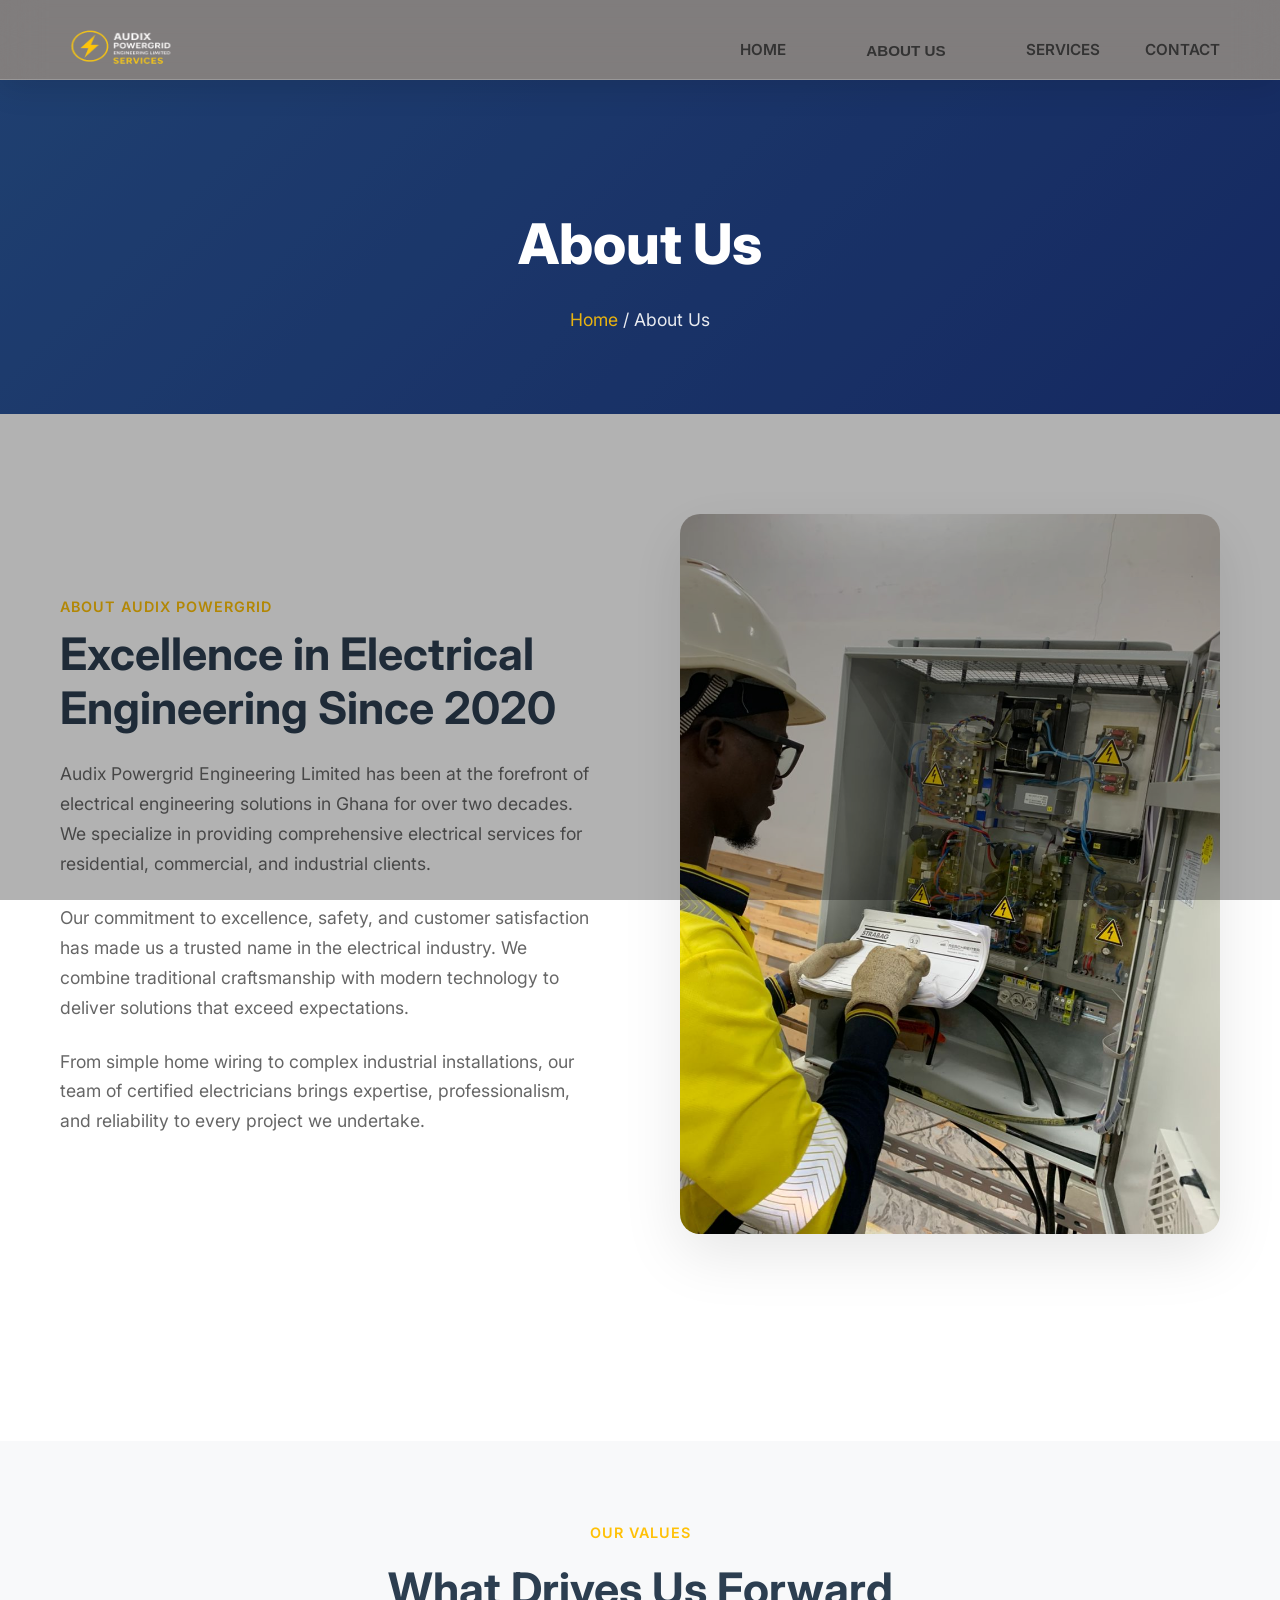
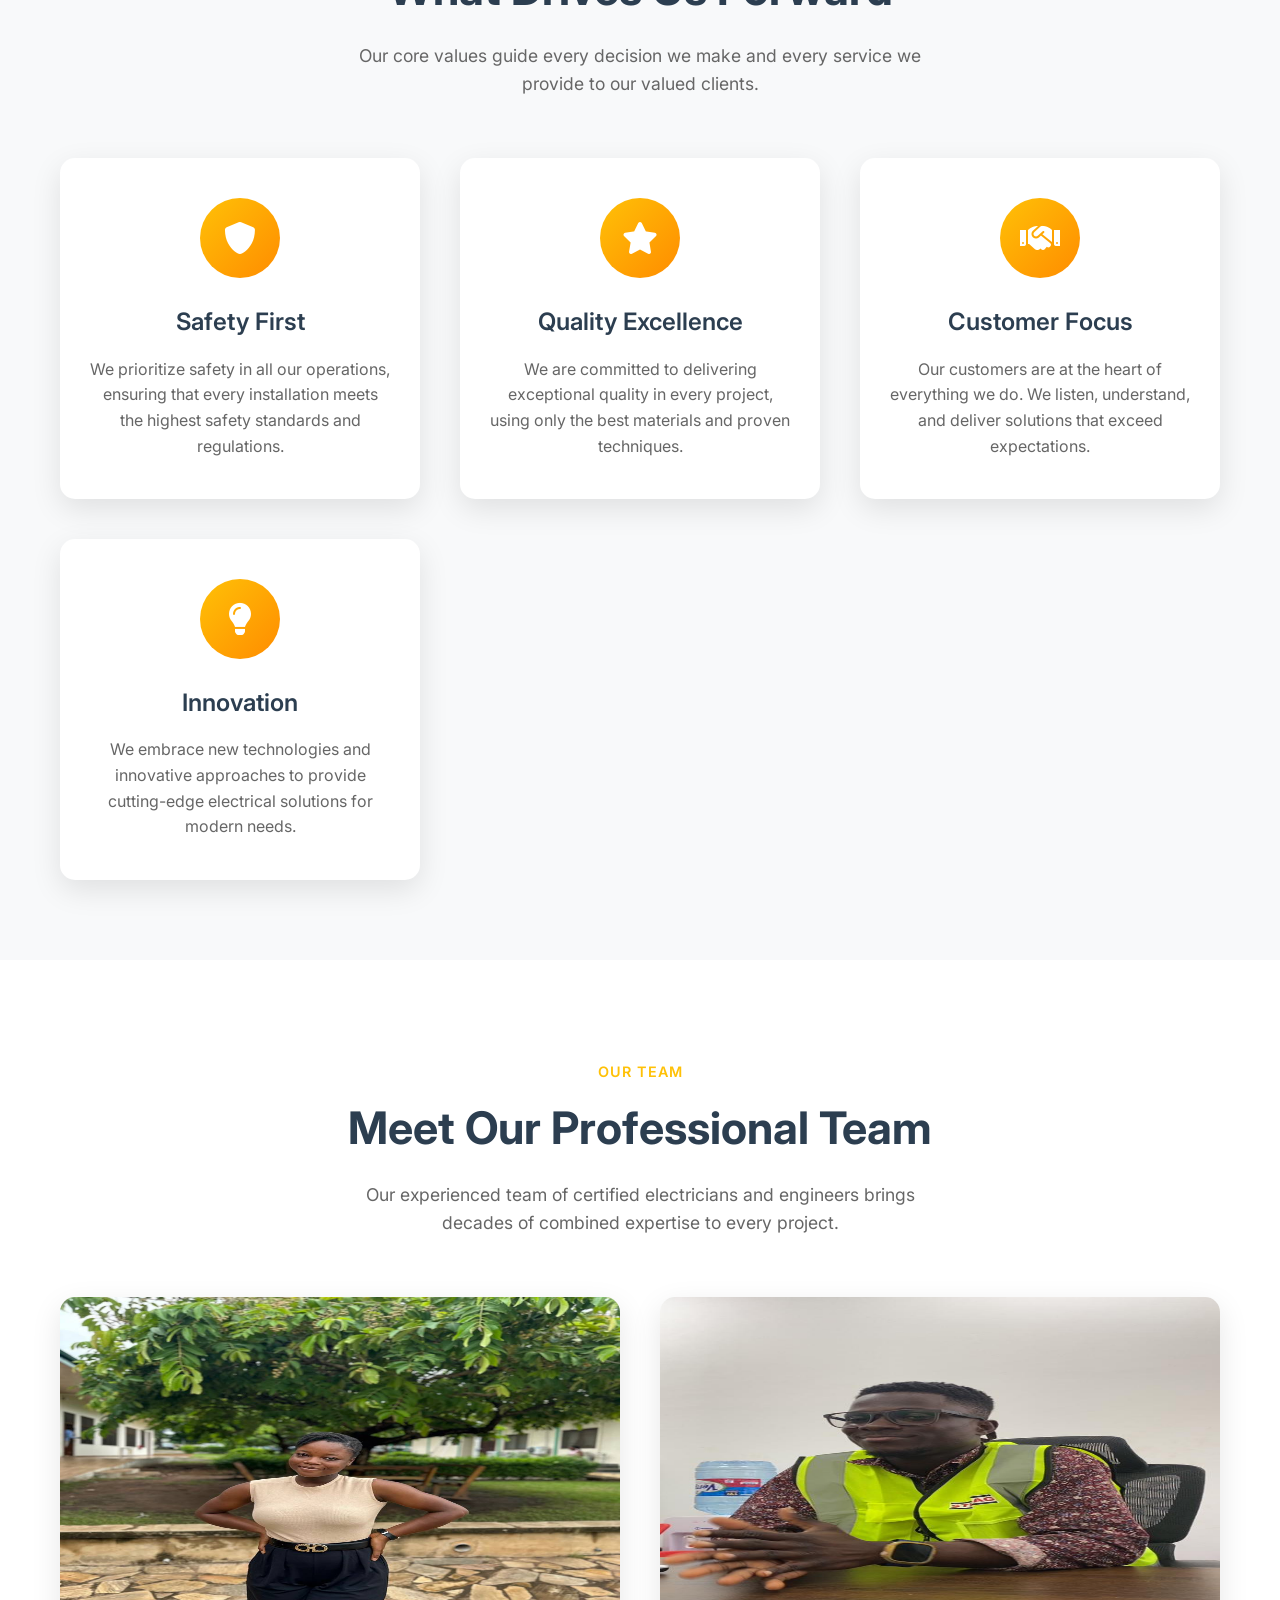
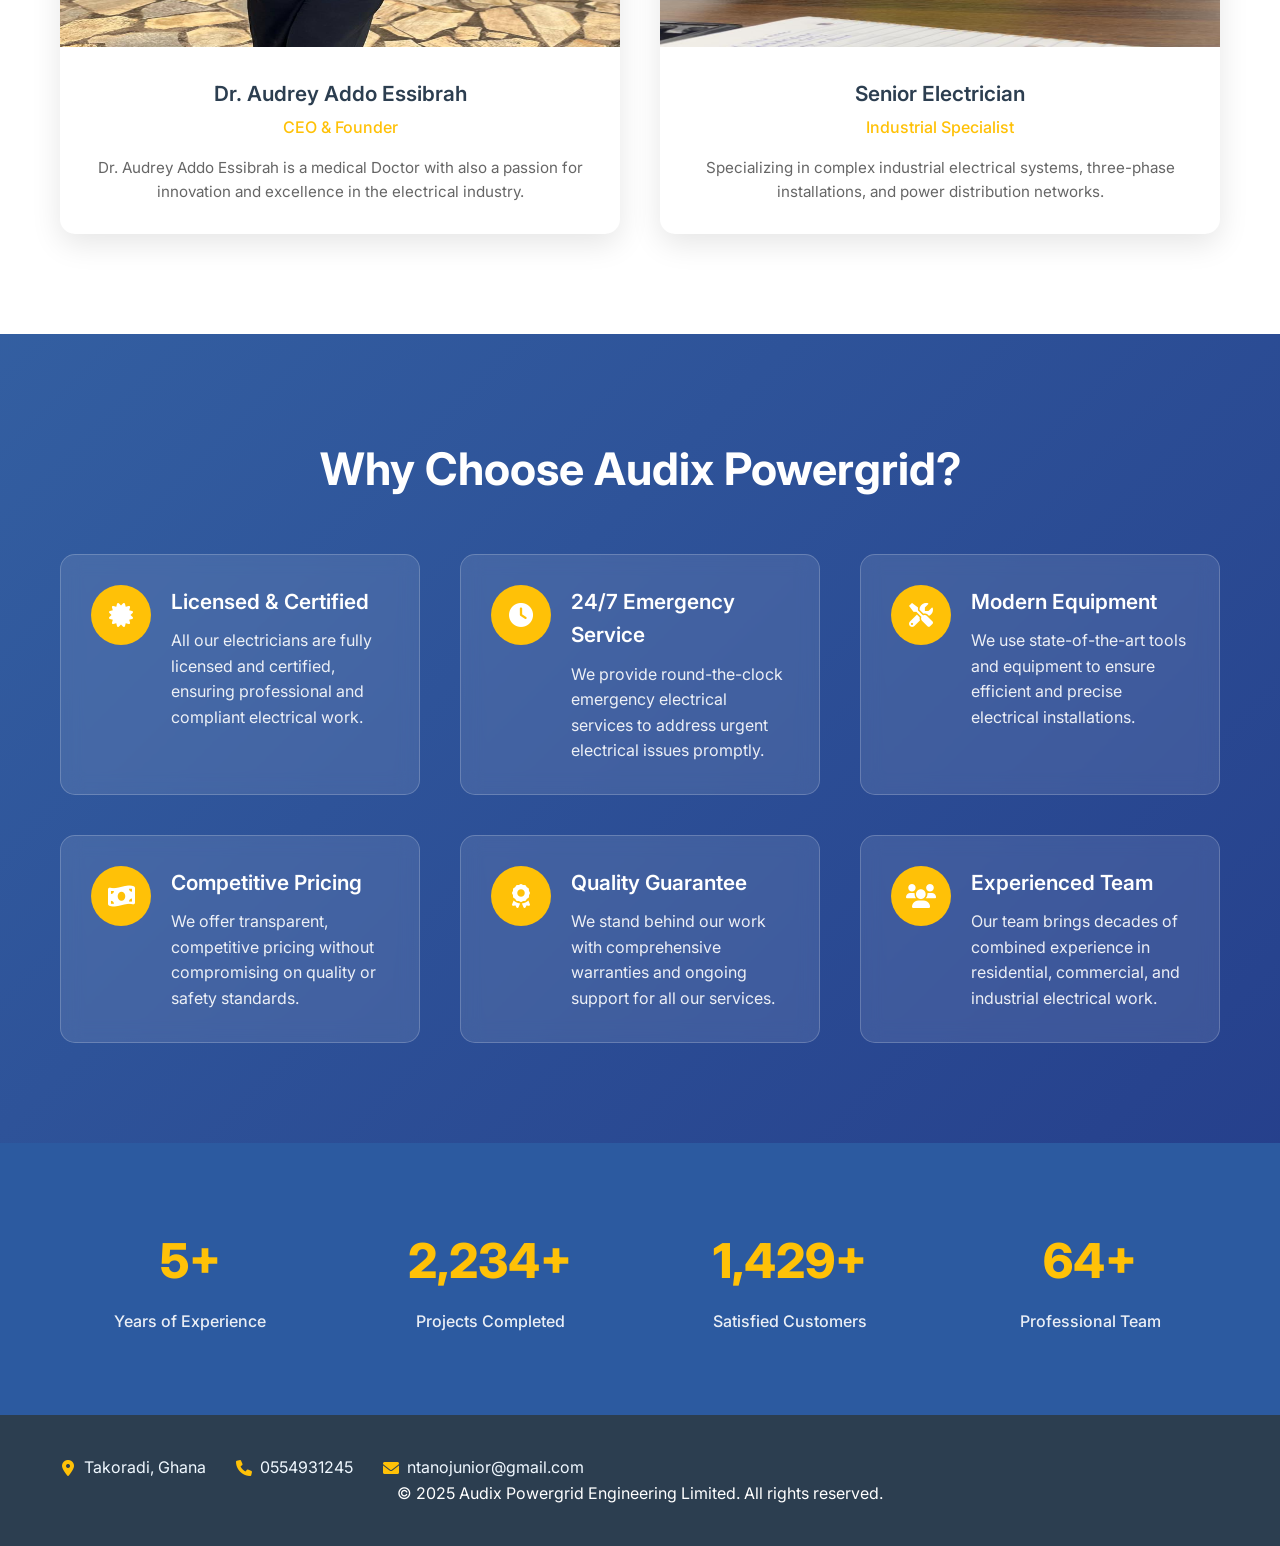
==== about.html @ a8e0c696 "Add files via upload" ====
<!DOCTYPE html>
<html lang="en">
<head>
    <meta charset="UTF-8">
    <meta name="viewport" content="width=device-width, initial-scale=1.0">
    <title>About Us - Audix Powergrid Engineering Limited</title>
    <link href="https://cdnjs.cloudflare.com/ajax/libs/font-awesome/6.0.0/css/all.min.css" rel="stylesheet">
    <link href="https://fonts.googleapis.com/css2?family=Inter:wght@300;400;500;600;700;800&display=swap" rel="stylesheet">
    <link rel="stylesheet" href="css/about.css">    
    <link rel="stylesheet" href="css/styles.css">
</head>
<body>
    <!-- Top Bar -->
   
     <!-- Header -->
    <header>
        <nav class="container">
            <div class="logo">
               <img class="logo-img" src="images/logo-removebg-preview.png" alt="">
            </div>
            <ul class="nav-links" id="navLinks">
                <li><a href="index.html">HOME</a></li>
               <button>
    <span class="box">
       <a href="about.html">About Us</a>
    </span>
</button>
           <li><a href="services.html">SERVICES</a></li>
                <li><a href="contact.html">CONTACT</a></li>
   
                  
            </ul>
            <div class="mobile-menu" id="mobileMenu">
                <span></span>
                <span></span>
                <span></span>
            </div>
        </nav>
    </header>
    <!-- Page Header -->
    <section class="page-header">
        <div class="container">
            <div class="page-header-content">
                <h1>About Us</h1>
                <div class="breadcrumb">
                    <a href="index.html">Home</a> / About Us
                </div>
            </div>
        </div>
    </section>

    <!-- About Content -->
    <section class="about-content">
        <div class="container">
            <div class="about-intro fade-in">
                <div class="about-text">
                    <div class="section-label">About Audix Powergrid</div>
                    <h2>Excellence in Electrical Engineering Since 2020</h2>
                    <p>Audix Powergrid Engineering Limited has been at the forefront of electrical engineering solutions in Ghana for over two decades. We specialize in providing comprehensive electrical services for residential, commercial, and industrial clients.</p>
                    <p>Our commitment to excellence, safety, and customer satisfaction has made us a trusted name in the electrical industry. We combine traditional craftsmanship with modern technology to deliver solutions that exceed expectations.</p>
                    <p>From simple home wiring to complex industrial installations, our team of certified electricians brings expertise, professionalism, and reliability to every project we undertake.</p>
                </div>
                <div class="about-image">
                    <img src="images/nico.jpg" alt="Audix Powergrid Services">
                </div>
            </div>
        </div>
    </section>

    <!-- Company Values -->
    <section class="values-section">
        <div class="container">
            <div class="section-header fade-in">
                <div class="section-label">Our Values</div>
                <h2>What Drives Us Forward</h2>
                <p>Our core values guide every decision we make and every service we provide to our valued clients.</p>
            </div>
            <div class="values-grid">
                <div class="value-card fade-in">
                    <div class="value-icon">
                        <i class="fas fa-shield-alt"></i>
                    </div>
                    <h3>Safety First</h3>
                    <p>We prioritize safety in all our operations, ensuring that every installation meets the highest safety standards and regulations.</p>
                </div>
                <div class="value-card fade-in">
                    <div class="value-icon">
                        <i class="fas fa-star"></i>
                    </div>
                    <h3>Quality Excellence</h3>
                    <p>We are committed to delivering exceptional quality in every project, using only the best materials and proven techniques.</p>
                </div>
                <div class="value-card fade-in">
                    <div class="value-icon">
                        <i class="fas fa-handshake"></i>
                    </div>
                    <h3>Customer Focus</h3>
                    <p>Our customers are at the heart of everything we do. We listen, understand, and deliver solutions that exceed expectations.</p>
                </div>
                <div class="value-card fade-in">
                    <div class="value-icon">
                        <i class="fas fa-lightbulb"></i>
                    </div>
                    <h3>Innovation</h3>
                    <p>We embrace new technologies and innovative approaches to provide cutting-edge electrical solutions for modern needs.</p>
                </div>
            </div>
        </div>
    </section>

    <!-- Team Section -->
    <section class="team-section">
        <div class="container">
            <div class="section-header fade-in">
                <div class="section-label">Our Team</div>
                <h2>Meet Our Professional Team</h2>
                <p>Our experienced team of certified electricians and engineers brings decades of combined expertise to every project.</p>
            </div>
            <div class="team-grid">
                <div class="team-card fade-in">
                    <div class="team-image">
                        <img src="images/Audrey.jpeg" alt="">
                    </div>
                    <div class="team-info">
                        <h4>Dr. Audrey Addo Essibrah</h4>
                        <div class="position">CEO & Founder</div>
                        <p>Dr. Audrey Addo Essibrah is a medical Doctor with also a passion for innovation and excellence in the electrical industry.</p>
                    </div>
                </div>
                <div class="team-card fade-in">
                    <div class="team-image">
                       <img src="images/Nick office.jpeg" alt="">
                    </div>
                    <div class="team-info">
                        <h4>Senior Electrician</h4>
                        <div class="position">Industrial Specialist</div>
                        <p>Specializing in complex industrial electrical systems, three-phase installations, and power distribution networks.</p>
                    </div>
                </div>
               
            </div>
        </div>
    </section>

    <!-- Why Choose Us -->
    <section class="why-choose">
        <div class="container">
            <div class="why-choose-content">
                <h2 class="fade-in">Why Choose Audix Powergrid?</h2>
                <div class="features-grid">
                    <div class="feature-item fade-in">
                        <div class="feature-icon">
                            <i class="fas fa-certificate"></i>
                        </div>
                        <div class="feature-content">
                            <h4>Licensed & Certified</h4>
                            <p>All our electricians are fully licensed and certified, ensuring professional and compliant electrical work.</p>
                        </div>
                    </div>
                    <div class="feature-item fade-in">
                        <div class="feature-icon">
                            <i class="fas fa-clock"></i>
                        </div>
                        <div class="feature-content">
                            <h4>24/7 Emergency Service</h4>
                            <p>We provide round-the-clock emergency electrical services to address urgent electrical issues promptly.</p>
                        </div>
                    </div>
                    <div class="feature-item fade-in">
                        <div class="feature-icon">
                            <i class="fas fa-tools"></i>
                        </div>
                        <div class="feature-content">
                            <h4>Modern Equipment</h4>
                            <p>We use state-of-the-art tools and equipment to ensure efficient and precise electrical installations.</p>
                        </div>
                    </div>
                    <div class="feature-item fade-in">
                        <div class="feature-icon">
                            <i class="fas fa-money-bill-wave"></i>
                        </div>
                        <div class="feature-content">
                            <h4>Competitive Pricing</h4>
                            <p>We offer transparent, competitive pricing without compromising on quality or safety standards.</p>
                        </div>
                    </div>
                    <div class="feature-item fade-in">
                        <div class="feature-icon">
                            <i class="fas fa-award"></i>
                        </div>
                        <div class="feature-content">
                            <h4>Quality Guarantee</h4>
                            <p>We stand behind our work with comprehensive warranties and ongoing support for all our services.</p>
                        </div>
                    </div>
                    <div class="feature-item fade-in">
                        <div class="feature-icon">
                            <i class="fas fa-users"></i>
                        </div>
                        <div class="feature-content">
                            <h4>Experienced Team</h4>
                            <p>Our team brings decades of combined experience in residential, commercial, and industrial electrical work.</p>
                        </div>
                    </div>
                </div>
            </div>
        </div>
    </section>

    <!-- Stats Section -->
    <section class="stats-section">
        <div class="container">
            <div class="stats-grid">
                <div class="stat-item fade-in">
                    <div class="stat-number">5+</div>
                    <div class="stat-label">Years of Experience</div>
                </div>
                <div class="stat-item fade-in">
                    <div class="stat-number">2,234+</div>
                    <div class="stat-label">Projects Completed</div>
                </div>
                <div class="stat-item fade-in">
                    <div class="stat-number">1,429+</div>
                    <div class="stat-label">Satisfied Customers</div>
                </div>
                <div class="stat-item fade-in">
                    <div class="stat-number">64+</div>
                    <div class="stat-label">Professional Team</div>
                </div>
            </div>
        </div>
    </section>

    <!-- Footer -->
    <footer>
         <div class="top-bar">
        <div class="container">
            <div class="top-bar-content">
                <div class="contact-info">
                    <div class="contact-item">
                        <i class="fas fa-map-marker-alt"></i>
                        <span style="color: aliceblue;"> Takoradi, Ghana</span>
                    </div>
                    <div class="contact-item">
                        <i class="fas fa-phone"></i>
                       <a style="text-decoration: none;color: aliceblue;" href="tel:+233554931245">0554931245</a>
                    </div>
                    <div class="contact-item">
                        <i class="fas fa-envelope"></i>
                     <a style="text-decoration: none;color: aliceblue;" href="mailto:ntanojunior@gmail.com">ntanojunior@gmail.com</a>
                    </div>
                </div>
        <div class="container">
            <p>&copy; 2025 Audix Powergrid Engineering Limited. All rights reserved.</p>
        </div>
    </footer>

    <script>
        // Mobile menu toggle
        const mobileMenu = document.getElementById('mobileMenu');
        const navLinks = document.getElementById('navLinks');

        mobileMenu.addEventListener('click', () => {
            navLinks.classList.toggle('active');
        });

        // Intersection Observer for animations
        const observerOptions = {
            threshold: 0.1,
            rootMargin: '0px 0px -50px 0px'
        };

        const observer = new IntersectionObserver((entries) => {
            entries.forEach(entry => {
                if (entry.isIntersecting) {
                    entry.target.classList.add('visible');
                }
            });
        }, observerOptions);

        // Observe all fade-in elements
        document.querySelectorAll('.fade-in').forEach(el => {
            observer.observe(el);
        });
    </script>
</body>
</html>
---- css/about.css ----
* {
            margin: 0;
            padding: 0;
            box-sizing: border-box;
        }

        body {
            font-family: 'Inter', sans-serif;
            line-height: 1.6;
            color: #333;
            overflow-x: hidden;
        }

        .container {
            max-width: 1200px;
            margin: 0 auto;
            padding: 0 20px;
        }



        .contact-info {
            display: flex;
            gap: 30px;
        }

        .contact-item {
            display: flex;
            align-items: center;
            gap: 8px;
            color: #666;
        }

        .contact-item i {
            color: #ffc107;
            width: 16px;
        }

        /* Header */
       
header {
  background:blury(255, 255, 255, 0.8);
  backdrop-filter: blur(20px);
  box-shadow: 0 8px 32px rgba(0, 0, 0, 0.1);
  position: sticky;
  top: 0;
  z-index: 1000;
  border-bottom: 1px solid rgba(255, 255, 255, 0.2);
  height: 80px;
}

        nav {
            display: flex;
            justify-content: space-between;
            align-items: center;
            padding: 1rem 0;
        }

        .logo {
            display: flex;
            align-items: center;
            font-size: 1.8rem;
            font-weight: 800;
            color: #2c5aa0;
            text-decoration: none;
        }


        .nav-links {
            display: flex;
            list-style: none;
            align-items: center;
            gap: 40px;
        }

        .nav-links a {
            text-decoration: none;
            color: #333;
            font-weight: 500;
            font-size: 0.95rem;
            transition: all 0.3s ease;
            position: relative;
        }

        .nav-links a:hover, .nav-links a.active {
            color: #2c5aa0;
        }

        .nav-links .dropdown {
            position: relative;
        }

        .nav-links .dropdown::after {
            content: '▼';
            font-size: 0.7rem;
            margin-left: 5px;
            color: #666;
        }

        .mobile-menu {
            display: none;
            flex-direction: column;
            cursor: pointer;
        }

        .mobile-menu span {
            width: 25px;
            height: 3px;
            background: #333;
            margin: 3px 0;
            transition: 0.3s;
            border-radius: 2px;
        }

        /* Page Header */
        .page-header {
            background: linear-gradient(135deg, #2c5aa0 0%, #1e3a8a 100%);
            padding: 120px 0 80px;
            color: white;
            text-align: center;
            position: relative;
        }

       
        .page-header-content {
            position: relative;
            z-index: 2;
        }

        .page-header h1 {
            font-size: 3.5rem;
            font-weight: 800;
            margin-bottom: 1rem;
        }

        .breadcrumb {
            font-size: 1.1rem;
            opacity: 0.9;
        }

        .breadcrumb a {
            color: #ffc107;
            text-decoration: none;
        }

        /* About Content */
        .about-content {
            padding: 100px 0;
            background: white;
        }

        .about-intro {
            display: grid;
            grid-template-columns: 1fr 1fr;
            gap: 80px;
            align-items: center;
            margin-bottom: 100px;
        }

        .about-text h2 {
            font-size: 2.8rem;
            margin-bottom: 1.5rem;
            color: #2c3e50;
            font-weight: 700;
            line-height: 1.2;
        }

        .section-label {
            color: #ffc107;
            font-size: 0.9rem;
            font-weight: 600;
            margin-bottom: 10px;
            text-transform: uppercase;
            letter-spacing: 1px;
        }

        .about-text p {
            margin-bottom: 1.5rem;
            color: #666;
            font-size: 1.1rem;
            line-height: 1.7;
        }

        .about-image {
            position: relative;
        }

        .about-image img {
            width: 100%;
            border-radius: 20px;
            box-shadow: 0 20px 60px rgba(0,0,0,0.1);
        }

        /* Company Values */
        .values-section {
            padding: 80px 0;
            background: #f8f9fa;
        }

        .values-grid {
            display: grid;
            grid-template-columns: repeat(auto-fit, minmax(300px, 1fr));
            gap: 40px;
        }

        .value-card {
            background: white;
            padding: 40px 30px;
            border-radius: 15px;
            text-align: center;
            box-shadow: 0 10px 30px rgba(0,0,0,0.1);
            transition: all 0.3s ease;
        }

        .value-card:hover {
            transform: translateY(-10px);
            box-shadow: 0 20px 50px rgba(0,0,0,0.15);
        }

        .value-icon {
            width: 80px;
            height: 80px;
            background: linear-gradient(135deg, #ffc107, #ff8c00);
            border-radius: 50%;
            display: flex;
            align-items: center;
            justify-content: center;
            margin: 0 auto 25px;
            font-size: 2rem;
            color: white;
        }

        .value-card h3 {
            font-size: 1.5rem;
            margin-bottom: 15px;
            color: #2c3e50;
            font-weight: 600;
        }

        .value-card p {
            color: #666;
            line-height: 1.6;
        }

        /* Team Section */
        .team-section {
            padding: 100px 0;
            background: white;
        }

        .section-header {
            text-align: center;
            margin-bottom: 60px;
        }

        .section-header h2 {
            font-size: 2.8rem;
            margin-bottom: 1rem;
            color: #2c3e50;
            font-weight: 700;
        }

        .section-header p {
            font-size: 1.1rem;
            color: #666;
            max-width: 600px;
            margin: 0 auto;
        }

        .team-grid {
            display: grid;
            grid-template-columns: repeat(auto-fit, minmax(280px, 1fr));
            gap: 40px;
        }

        .team-card {
            background: white;
            border-radius: 15px;
            overflow: hidden;
            box-shadow: 0 10px 30px rgba(0,0,0,0.1);
            transition: all 0.3s ease;
        }

        .team-card:hover {
            transform: translateY(-10px);
            box-shadow: 0 20px 50px rgba(0,0,0,0.15);
        }

        .team-image img{
            height: 350px;
            width: 100%;
            background: linear-gradient(135deg, #2c5aa0, #1e3a8a);
            display: flex;
            align-items: center;
            justify-content: center;
            color: white;
            font-size: 4rem;
        }

        .team-info {
            padding: 30px;
            text-align: center;
        }

        .team-info h4 {
            font-size: 1.3rem;
            margin-bottom: 5px;
            color: #2c3e50;
            font-weight: 600;
        }

        .team-info .position {
            color: #ffc107;
            font-weight: 500;
            margin-bottom: 15px;
        }

        .team-info p {
            color: #666;
            font-size: 0.95rem;
            line-height: 1.6;
        }

        /* Why Choose Us */
        .why-choose {
            padding: 100px 0;
            background: linear-gradient(135deg, rgba(44, 90, 160, 0.95), rgba(30, 58, 138, 0.95)), 
                        url('/placeholder.svg?height=600&width=1200') center/cover;
            color: white;
        }

        .why-choose::before {
            content: '';
            position: absolute;
            top: 0;
            left: 0;
            right: 0;
            bottom: 0;
            background: rgba(0,0,0,0.3);
        }

        .why-choose-content {
            position: relative;
            z-index: 2;
        }

        .why-choose h2 {
            text-align: center;
            font-size: 2.8rem;
            margin-bottom: 3rem;
            font-weight: 700;
        }

        .features-grid {
            display: grid;
            grid-template-columns: repeat(auto-fit, minmax(300px, 1fr));
            gap: 40px;
        }

        .feature-item {
            display: flex;
            align-items: flex-start;
            gap: 20px;
            padding: 30px;
            background: rgba(255,255,255,0.1);
            border-radius: 15px;
            backdrop-filter: blur(10px);
            border: 1px solid rgba(255,255,255,0.2);
        }

        .feature-icon {
            width: 60px;
            height: 60px;
            background: #ffc107;
            border-radius: 50%;
            display: flex;
            align-items: center;
            justify-content: center;
            font-size: 1.5rem;
            color: #333;
            flex-shrink: 0;
        }

        .feature-content h4 {
            font-size: 1.3rem;
            margin-bottom: 10px;
            font-weight: 600;
        }

        .feature-content p {
            opacity: 0.9;
            line-height: 1.6;
        }

        /* Stats Section */
        .stats-section {
            background: #2c5aa0;
            padding: 80px 0;
            color: white;
        }

        .stats-grid {
            display: grid;
            grid-template-columns: repeat(auto-fit, minmax(200px, 1fr));
            gap: 40px;
            text-align: center;
        }

        .stat-item {
            padding: 20px;
        }

        .stat-number {
            font-size: 3.5rem;
            font-weight: 800;
            margin-bottom: 10px;
            color: #ffc107;
        }

        .stat-label {
            font-size: 1.1rem;
            opacity: 0.9;
            font-weight: 500;
        }

        /* Footer */
        footer {
            background: #2c3e50;
            color: white;
            text-align: center;
            padding: 40px 0;
        }

        /* Mobile Responsiveness */
        @media (max-width: 768px) {
            .top-bar-content {
                flex-direction: column;
                gap: 15px;
            }

            .contact-info {
                flex-direction: column;
                gap: 10px;
                text-align: center;
            }

            .nav-links {
                display: none;
                position: absolute;
                top: 100%;
                left: 0;
                width: 100%;
                background: white;
                flex-direction: column;
                box-shadow: 0 10px 30px rgba(0,0,0,0.1);
                padding: 20px 0;
            }

            .nav-links.active {
                display: flex;
            }

            .mobile-menu {
                display: flex;
            }

            .page-header h1 {
                font-size: 2.5rem;
            }

            .about-intro {
                grid-template-columns: 1fr;
                gap: 50px;
            }

            .about-text h2 {
                font-size: 2rem;
            }

            .section-header h2 {
                font-size: 2rem;
            }

            .why-choose h2 {
                font-size: 2rem;
            }

            .values-grid {
                grid-template-columns: 1fr;
            }

            .team-grid {
                grid-template-columns: 1fr;
            }

            .features-grid {
                grid-template-columns: 1fr;
            }

            .stats-grid {
                grid-template-columns: repeat(2, 1fr);
            }
        }

        @media (max-width: 480px) {
            .page-header h1 {
                font-size: 2rem;
            }

            .stats-grid {
                grid-template-columns: 1fr;
            }
        }

        /* Animations */
        .fade-in {
            opacity: 0;
            transform: translateY(30px);
            transition: all 0.8s ease;
        }

        .fade-in.visible {
            opacity: 1;
            transform: translateY(0);
        }

         .logo-img {
            width: 120px;
            height: auto;
        }
---- css/styles.css ----
/* Enhanced CSS with better background images for services section */
* {
  margin: 0;
  padding: 0;
  box-sizing: border-box;
}

body {
  font-family: "Inter", sans-serif;
  line-height: 1.6;
  color: #333;
  overflow-x: hidden;
  background: #b7b3b3;
}

.container {
  max-width: 1200px;
  margin: 0 auto;
  padding: 0 20px;
}


header {
  background:blury(255, 255, 255, 0.8);
  backdrop-filter: blur(20px);
  box-shadow: 0 8px 32px rgba(0, 0, 0, 0.1);
  position: sticky;
  top: 0;
  z-index: 1000;
  border-bottom: 1px solid rgba(255, 255, 255, 0.2);
  height: 80px;
}

nav {
  display: flex;
  justify-content: space-between;
  align-items: center;
  
  padding: 1.2rem 0;
}


.nav-links {
  display: flex;
  list-style: none;
  align-items: center;
  gap: 45px;
}

.nav-links a {
  text-decoration: none;
  color: #333;
  font-weight: 600;
  font-size: 0.95rem;
  transition: all 0.3s ease;
  position: relative;
  padding: 8px 0;
}

.nav-links a::before {
  content: "";
  position: absolute;
  bottom: 0;
  left: 0;
  width: 0;
  height: 2px;
  
  transition: width 0.3s ease;
}

.nav-links a:hover::before {
  width: 100%;
}

.nav-links a:hover {
 
  transform: translateY(-1px);
}

.nav-links .dropdown {
  position: relative;
}

.nav-links .dropdown::after {
  content: "▼";
  font-size: 0.7rem;
  margin-left: 5px;
  color: #666;
}

.mobile-menu {
  display: none;
  flex-direction: column;
  cursor: pointer;
}

.mobile-menu span {
  width: 25px;
  height: 3px;
  background: #333;
  margin: 3px 0;
  transition: 0.3s;
  border-radius: 2px;
}

/* Enhanced hero section with full-width images and removed gradients */
.hero {
  min-height: 100vh;
  display: flex;
  align-items: center;
  color: white;
  position: relative;
  overflow: hidden;
  width: 100vw;
  margin-left: calc(-50vw + 50%);
}

.hero-slider {
  position: absolute;
  top: 0;
  left: 0;
  width: 100%;
  height: 100%;
  z-index: 1;
}

.slide {
  position: absolute;
  top: 0;
  left: 0;
  width: 100%;
  height: 100%;
  opacity: 0;
  transition: opacity 1.5s ease-in-out;
}

.slide.active {
  opacity: 1;
}

/* Removed gradient overlay to make images clear */
.slide::before {
  display: none;
}

/* Full-width hero images */
.hero-image {
  width: 100%;
  height: 100%;
  object-fit: cover;
  object-position: center;
}

.hero .container {
  max-width: 1200px;
  margin: 0 auto;
  padding: 0 20px;
  width: 100%;
}

.hero-content {
  display: grid;
  grid-template-columns: 1fr 1fr;
  gap: 60px;
  align-items: center;
  position: relative;
  z-index: 2;
}

.hero-text {
  max-width: 500px;
  /* Added text shadow for better readability over clear images */
  text-shadow: 2px 2px 4px rgba(0, 0, 0, 0.8);
}

.hero-text h1 {
  font-size: 3.5rem;
  font-weight: 800;
  margin-bottom: 1.5rem;
  line-height: 1.1;
  /* Enhanced text shadow for titles */
  text-shadow: 3px 3px 6px rgba(0, 0, 0, 0.9);
}

.hero-text p {
  font-size: 1.1rem;
  margin-bottom: 2.5rem;
  opacity: 0.95;
  line-height: 1.6;
  /* Text shadow for better readability */
  text-shadow: 2px 2px 4px rgba(0, 0, 0, 0.8);
}

.hero-buttons {
  display: flex;
  gap: 20px;
  flex-wrap: wrap;
}

.btn-primary {
  background: #ffc107;
  color: #333;
  padding: 15px 30px;
  border: none;
  border-radius: 8px;
  text-decoration: none;
  font-weight: 600;
  font-size: 1rem;
  transition: all 0.3s ease;
  display: flex;
  align-items: center;
  gap: 10px;
}

.btn-secondary {
  background: transparent;
  color: white;
  padding: 15px 30px;
  border: 2px solid rgba(255, 255, 255, 0.3);
  border-radius: 8px;
  text-decoration: none;
  font-weight: 600;
  font-size: 1rem;
  transition: all 0.3s ease;
  display: flex;
  align-items: center;
  gap: 10px;
}

.btn-primary:hover {
  background: #ff8c00;
  color: white;
  transform: translateY(-2px);
}

.btn-secondary:hover {
  background: rgba(255, 255, 255, 0.1);
  border-color: rgba(255, 255, 255, 0.5);
}

/* Added welcome section matching template */
.welcome {
  padding: 100px 0;
  background: white;
}

.welcome-content {
  display: grid;
  grid-template-columns: 1fr 1fr;
  gap: 80px;
  align-items: center;
}

.welcome-images {
  display: grid;
  grid-template-columns: 1fr 1fr;
  gap: 20px;
  position: relative;
}

.welcome-images img {
  width: 100%;
  border-radius: 15px;
  box-shadow: 0 10px 30px rgba(0, 0, 0, 0.1);
}

.experience-badge {
  position: absolute;
  bottom: -20px;
  left: 20px;
  background: #2c5aa0;
  color: white;
  padding: 30px;
  border-radius: 15px;
  text-align: center;
  box-shadow: 0 10px 30px rgba(44, 90, 160, 0.3);
}

.experience-badge .number {
  font-size: 3rem;
  font-weight: 800;
  line-height: 1;
}

.experience-badge .text {
  font-size: 0.9rem;
  opacity: 0.9;
}

.welcome-text {
  padding-left: 40px;
}

.section-label {
  color: #ffc107;
  font-size: 0.9rem;
  font-weight: 600;
  margin-bottom: 10px;
  text-transform: uppercase;
  letter-spacing: 1px;
}

.welcome-text h2 {
  font-size: 2.8rem;
  margin-bottom: 1.5rem;
  color: #2c3e50;
  font-weight: 700;
  line-height: 1.2;
}

.welcome-text p {
  margin-bottom: 2rem;
  color: #666;
  font-size: 1.1rem;
  line-height: 1.7;
}

.features {
  display: flex;
  gap: 40px;
  margin-bottom: 2.5rem;
}

.feature {
  display: flex;
  align-items: center;
  gap: 15px;
}

.feature-icon {
  width: 60px;
  height: 60px;
  background: #ffc107;
  border-radius: 50%;
  display: flex;
  align-items: center;
  justify-content: center;
  color: white;
  font-size: 1.5rem;
}

.feature-text h4 {
  font-size: 1.2rem;
  margin-bottom: 5px;
  color: #2c3e50;
}

.feature-text p {
  font-size: 0.9rem;
  color: #666;
  margin: 0;
}

/* Updated services section to remove rotating background and add individual card backgrounds */
.services {
  padding: 100px 0;
  background: #000000;
  color: white;
  text-align: center;
  position: relative;
}

.services-content {
  position: relative;
  z-index: 2;
}

.services .section-label {
  color: #ffc107;
}

.services h2 {
  font-size: 2.8rem;
  margin-bottom: 1rem;
  font-weight: 700;
}

.services p {
  font-size: 1.1rem;
  margin-bottom: 4rem;
  opacity: 0.9;
  max-width: 600px;
  margin-left: auto;
  margin-right: auto;
}

.service-grid {
  display: grid;
  grid-template-columns: repeat(auto-fit, minmax(350px, 1fr));
  gap: 40px;
  margin-bottom: 60px;
}

/* Updated service cards to work with HTML img elements as backgrounds */
.service-card {
  background-size: cover;
  background-position: center;
  padding: 40px 30px;
  border-radius: 15px;
  transition: all 0.3s ease;
  text-align: left;
  position: relative;
  min-height: 300px;
  display: flex;
  flex-direction: column;
  justify-content: space-between;
  overflow: hidden;
  background: #827272; /* Fallback background */
}

.service-bg-image {
  position: absolute;
  top: 0;
  left: 0;
  width: 100%;
  height: 100%;
  object-fit: cover;
  object-position: center;
  z-index: 1;
}

.service-content {
  position: relative;
  z-index: 3;
  display: flex;
  flex-direction: column;
  height: 100%;
  justify-content: space-between;
}

/* Updated overlay for service cards with HTML images */
.service-card::before {
  content: "";
  position: absolute;
  top: 0;
  left: 0;
  right: 0;
  bottom: 0;
  background: linear-gradient(135deg, rgba(95, 86, 86, 0.8), rgba(61, 32, 32, 0.6));
  border-radius: 15px;
  z-index: 2;
}

.service-card:hover::before {
  background: linear-gradient(135deg, rgba(0, 0, 0, 0.7), rgba(0, 0, 0, 0.5));
}

/* Remove individual background images since we're using HTML img elements */
.service-card:nth-child(1),
.service-card:nth-child(2),
.service-card:nth-child(3),
.service-card:nth-child(4),
.service-card:nth-child(5),
.service-card:nth-child(6) {
  background-image: none;
}

.service-card-icon {
  width: 80px;
  height: 80px;
  background: #ffc107;
  border-radius: 50%;
  display: flex;
  align-items: center;
  justify-content: center;
  margin-bottom: 25px;
  font-size: 2rem;
  color: #333;
  box-shadow: 0 4px 15px rgba(255, 193, 7, 0.3);
}

.service-card h3 {
  font-size: 1.5rem;
  margin-bottom: 15px;
  font-weight: 600;
  color: white;
}

.service-card p {
  font-size: 1rem;
  opacity: 0.9;
  line-height: 1.6;
  margin-bottom: 20px;
  color: rgba(255, 255, 255, 0.9);
}

.read-more {
  color: #ffc107;
  text-decoration: none;
  font-weight: 600;
  display: flex;
  align-items: center;
  gap: 8px;
  transition: all 0.3s ease;
  margin-top: auto;
}

.read-more:hover {
  gap: 12px;
  color: #ff8c00;
}

/* Added stats section matching template */
.stats-section {
  background: #2c5aa0;
  padding: 60px 0;
  color: white;
}

.stats-grid {
  display: grid;
  grid-template-columns: repeat(auto-fit, minmax(200px, 1fr));
  gap: 40px;
  text-align: center;
}

.stat-item {
  padding: 20px;
}

.stat-number {
  font-size: 3rem;
  font-weight: 800;
  margin-bottom: 10px;
  color: #ffc107;
}

.stat-label {
  font-size: 1rem;
  opacity: 0.9;
  font-weight: 500;
}

/* Updated contact section */
.contact {
  padding: 80px 0;
  background: #f8f9fa;
  text-align: center;
}

.contact h2 {
  font-size: 2.5rem;
  margin-bottom: 3rem;
  color: #2c3e50;
  font-weight: 700;
}

.contact-grid {
  display: grid;
  grid-template-columns: repeat(auto-fit, minmax(250px, 1fr));
  gap: 30px;
  margin-bottom: 40px;
}

.contact-card {
  background: white;
  padding: 30px;
  border-radius: 15px;
  box-shadow: 0 5px 20px rgba(0, 0, 0, 0.1);
  transition: all 0.3s ease;
}

.contact-card:hover {
  transform: translateY(-5px);
  box-shadow: 0 10px 30px rgba(0, 0, 0, 0.15);
}

.contact-card i {
  font-size: 2rem;
  color: #ffc107;
  margin-bottom: 15px;
}

.contact-card h4 {
  font-size: 1.1rem;
  margin-bottom: 10px;
  color: #2c3e50;
}

.contact-card p {
  color: #666;
  margin: 0;
}

/* Footer */
footer {
  background: #2c3e50;
  color: white;
  text-align: center;
  padding: 40px 0;
}

/* Enhanced mobile responsiveness for modern header */
@media (max-width: 768px) {
  .top-bar-content {
    flex-direction: column;
    gap: 15px;
    padding: 5px 0;
  }

  .contact-info {
    flex-direction: column;
    gap: 10px;
    text-align: center;
  }

  .logo {
    font-size: 1.6rem;
  }

  .logo i {
    padding: 12px;
    font-size: 1.1rem;
  }

  .nav-links {
    display: none;
    position: absolute;
    top: 100%;
    left: 0;
    width: 100%;
    background: rgba(255, 255, 255, 0.98);
    backdrop-filter: blur(20px);
    flex-direction: column;
    box-shadow: 0 10px 30px rgba(0, 0, 0, 0.1);
    padding: 25px 0;
    gap: 20px;
  }

  .nav-links.active {
    display: flex;
  }

  .mobile-menu {
    display: flex;
  }

  .hero-content {
    grid-template-columns: 1fr;
    text-align: center;
    padding: 0 20px;
  }

  .hero-text h1 {
    font-size: 2.5rem;
  }

  .welcome-content {
    grid-template-columns: 1fr;
    gap: 50px;
  }

  .welcome-text {
    padding-left: 0;
    text-align: center;
  }

  .features {
    flex-direction: column;
    gap: 30px;
  }

  .service-grid {
    grid-template-columns: 1fr;
  }

  .stats-grid {
    grid-template-columns: repeat(2, 1fr);
  }
}

@media (max-width: 480px) {
  .hero-text h1 {
    font-size: 2rem;
  }

  .welcome-text h2 {
    font-size: 2rem;
  }

  .services h2 {
    font-size: 2rem;
  }

  .stats-grid {
    grid-template-columns: 1fr;
  }
}

/* Animations */
.fade-in {
  opacity: 0;
  transform: translateY(30px);
  transition: all 0.8s ease;
}

.fade-in.visible {
  opacity: 1;
  transform: translateY(0);
}

/* Image Upload Panel Styles */
.image-upload-panel {
  position: fixed;
  top: 0;
  right: -500px;
  width: 480px;
  height: 100vh;
  background: rgba(255, 255, 255, 0.98);
  backdrop-filter: blur(20px);
  box-shadow: -10px 0 30px rgba(0, 0, 0, 0.1);
  z-index: 9999;
  transition: right 0.4s ease;
  overflow-y: auto;
  border-left: 1px solid rgba(0, 0, 0, 0.1);
}

.image-upload-panel.active {
  right: 0;
}

.upload-header {
  display: flex;
  justify-content: space-between;
  align-items: center;
  padding: 25px 30px;
  background: linear-gradient(135deg, #2c5aa0, #1e3a8a);
  color: white;
  border-bottom: 1px solid rgba(255, 255, 255, 0.1);
}

.upload-header h3 {
  font-size: 1.4rem;
  font-weight: 600;
  margin: 0;
}

.close-panel {
  background: none;
  border: none;
  color: white;
  font-size: 2rem;
  cursor: pointer;
  padding: 5px 10px;
  border-radius: 50%;
  transition: all 0.3s ease;
}

.close-panel:hover {
  background: rgba(255, 255, 255, 0.2);
  transform: rotate(90deg);
}



.contact-numbers {
  line-height: 1.6;
  text-decoration: none;
}

.contact-numbers a {
  color: #000000;
  text-decoration: none;
}

.contact-numbers a:hover {
  text-decoration: underline;
}

.logo-img {
  width: 120px;
  height: 100px;
}


/* From Uiverse.io by Cornerstone-04 */ 
.box {
  width: 140px;
  height: auto;
  float: left;
  transition: .5s linear;
  position: relative;
  display: block;
  overflow: hidden;
  padding: 15px;
  text-align: center;
  margin: 0 5px;
  background: transparent;
  text-transform: uppercase;
  font-weight: 900;
}

.box:before {
  position: absolute;
  content: '';
  left: 0;
  bottom: 0;
  height: 4px;
  width: 100%;
  border-bottom: 4px solid transparent;
  border-left: 4px solid transparent;
  box-sizing: border-box;
  transform: translateX(100%);
}

.box:after {
  position: absolute;
  content: '';
  top: 0;
  left: 0;
  width: 100%;
  height: 4px;
  border-top: 4px solid transparent;
  border-right: 4px solid transparent;
  box-sizing: border-box;
  transform: translateX(-100%);
}

.box:hover {
  box-shadow: 0 5px 15px rgba(0, 0, 0, 0.5);
}

.box:hover:before {
  border-color: #262626;
  height: 100%;
  transform: translateX(0);
  transition: .3s transform linear, .3s height linear .3s;
}

.box:hover:after {
  border-color: #262626;
  height: 100%;
  transform: translateX(0);
  transition: .3s transform linear, .3s height linear .5s;
}

button {
  color: black;
  text-decoration: none;
  cursor: pointer;
  outline: none;
  border: none;
  background: transparent;
}

/* From Uiverse.io by ryota1231 */ 
.animated-button {
  position: relative;
  display: flex;
  align-items: center;
  gap: 4px;
  padding: 16px 36px;
  border: 4px solid;
  border-color: transparent;
  font-size: 16px;
  background-color: #c5e5e4;
  border-radius: 100px;
  font-weight: 600;
  color: #1f387e;
  box-shadow: 0 0 0 2px #ffffff;
  cursor: pointer;
  overflow: hidden;
  transition: all 0.6s cubic-bezier(0.23, 1, 0.32, 1);
}

.animated-button svg {
  position: absolute;
  width: 24px;
  fill: #1f387e;
  z-index: 9;
  transition: all 0.8s cubic-bezier(0.23, 1, 0.32, 1);
}

.animated-button .arr-1 {
  right: 16px;
}

.animated-button .arr-2 {
  left: -25%;
}

.animated-button .circle {
  position: absolute;
  top: 50%;
  left: 50%;
  transform: translate(-50%, -50%);
  width: 20px;
  height: 20px;
  background-color: #c5e5e4;
  border-radius: 50%;
  opacity: 0;
  transition: all 0.8s cubic-bezier(0.23, 1, 0.32, 1);
}

.animated-button .text {
  position: relative;
  z-index: 1;
  transform: translateX(-12px);
  transition: all 0.8s cubic-bezier(0.23, 1, 0.32, 1);
}

.animated-button:hover {
  box-shadow: 0 0 0 12px transparent;
  color: #212121;
  border-radius: 12px;
}

.animated-button:hover .arr-1 {
  right: -25%;
}

.animated-button:hover .arr-2 {
  left: 16px;
}

.animated-button:hover .text {
  transform: translateX(12px);
}

.animated-button:hover svg {
  fill: #1f387e;
}

.animated-button:active {
  scale: 0.95;
  box-shadow: 0 0 0 4px greenyellow;
}

.animated-button:hover .circle {
  width: 220px;
  height: 220px;
  opacity: 1;
}


/* From Uiverse.io by Smit-Prajapati */ 
.button {
  /* in scss with just one variable i can change opacity with rgba(variable, opacity) but in css it's not possible so i have used three seperate variables */
  /* with hue-rotate color can be changed */
  --main-color: rgb(46, 213, 115);
  --main-bg-color: rgba(46, 213, 116, 0.36);
  --pattern-color: rgba(46, 213, 116, 0.073);

  /* change this rotation value */
  filter: hue-rotate(0deg);

  cursor: pointer;
  text-transform: uppercase;
  letter-spacing: 0.5rem;
  background: radial-gradient(
      circle,
      var(--main-bg-color) 0%,
      rgba(0, 0, 0, 0) 95%
    ),
    linear-gradient(var(--pattern-color) 1px, transparent 1px),
    linear-gradient(to right, var(--pattern-color) 1px, transparent 1px);
  background-size:
    cover,
    15px 15px,
    15px 15px;
  background-position:
    center center,
    center center,
    center center;
  border-image: radial-gradient(
      circle,
      var(--main-color) 0%,
      rgba(0, 0, 0, 0) 100%
    )
    1;
  border-width: 1px 0 1px 0;
  color: var(--main-color);
  padding: 1rem 3rem;
  font-weight: 700;
  font-size: 1rem;
  transition: background-size 0.2s ease-in-out;
}

.button:hover {
  background-size:
    cover,
    10px 10px,
    10px 10px;
}
.button:active {
  filter: hue-rotate(250deg);
}
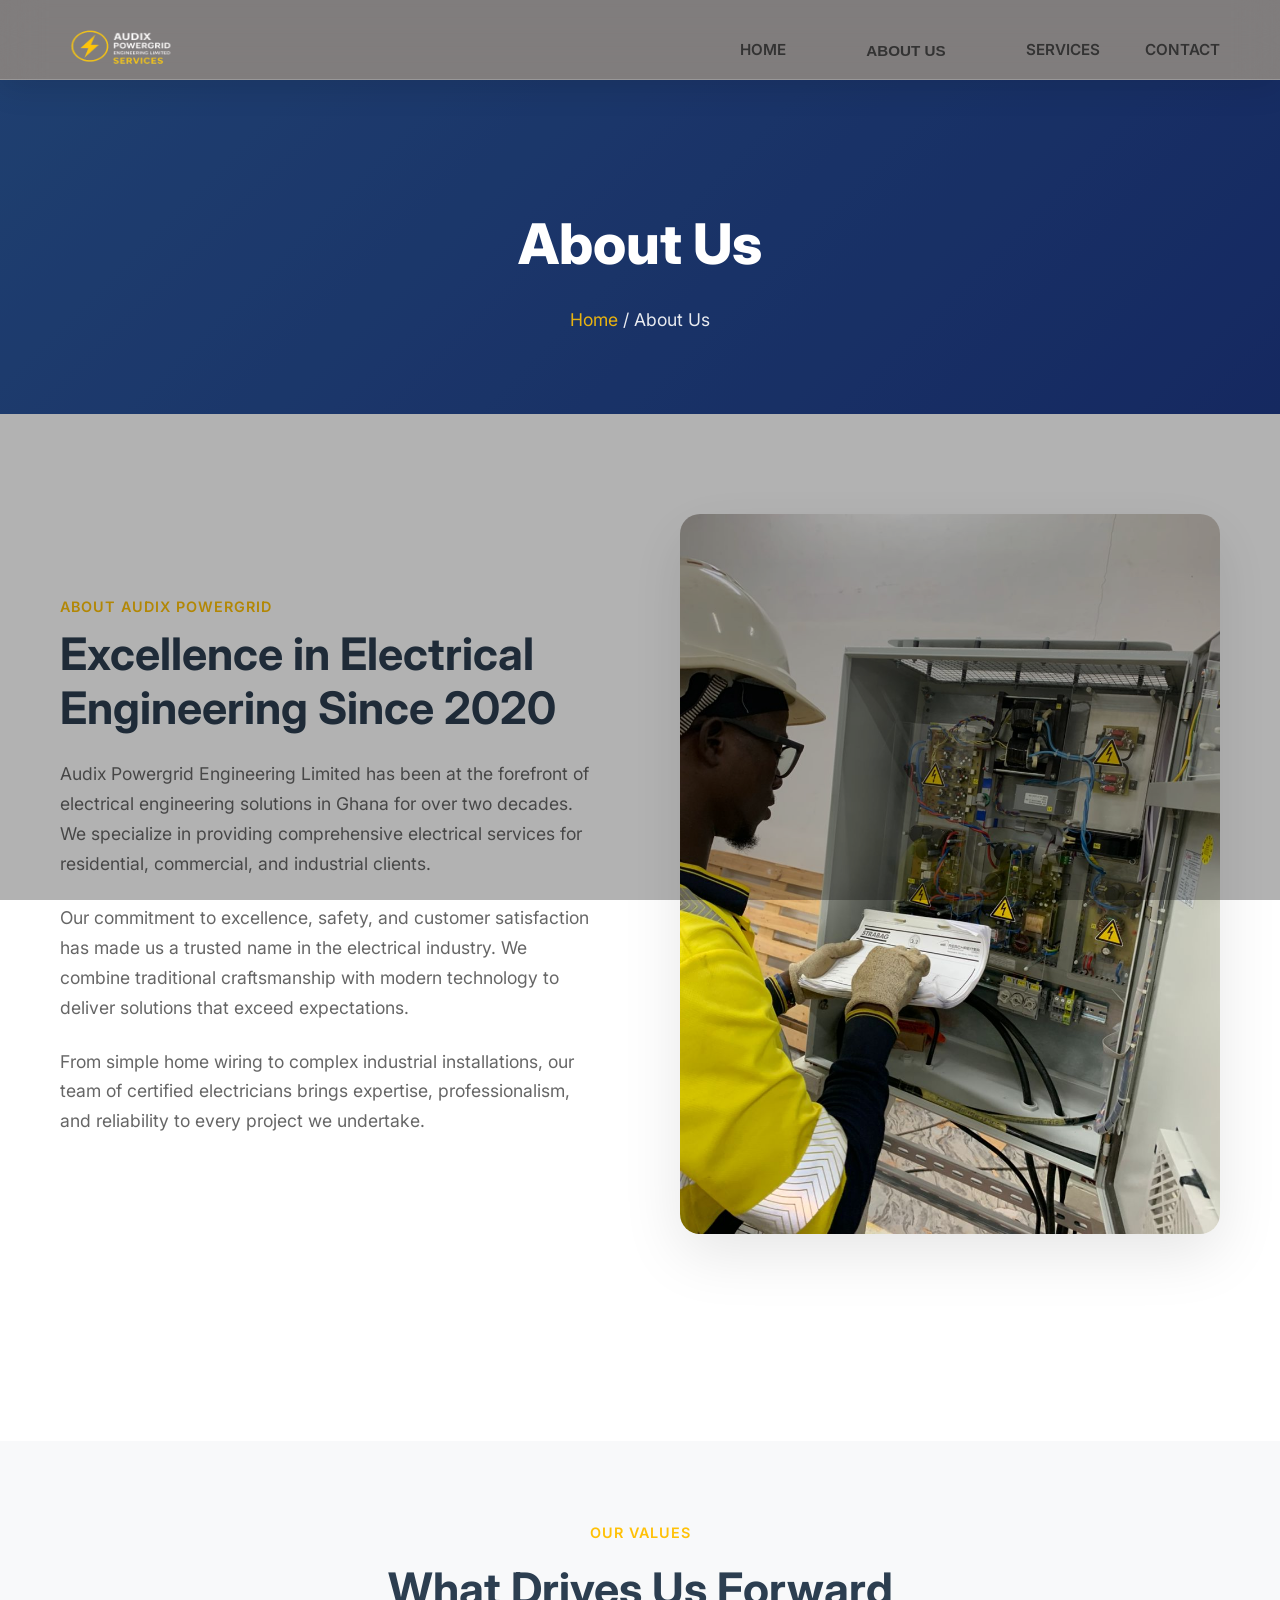
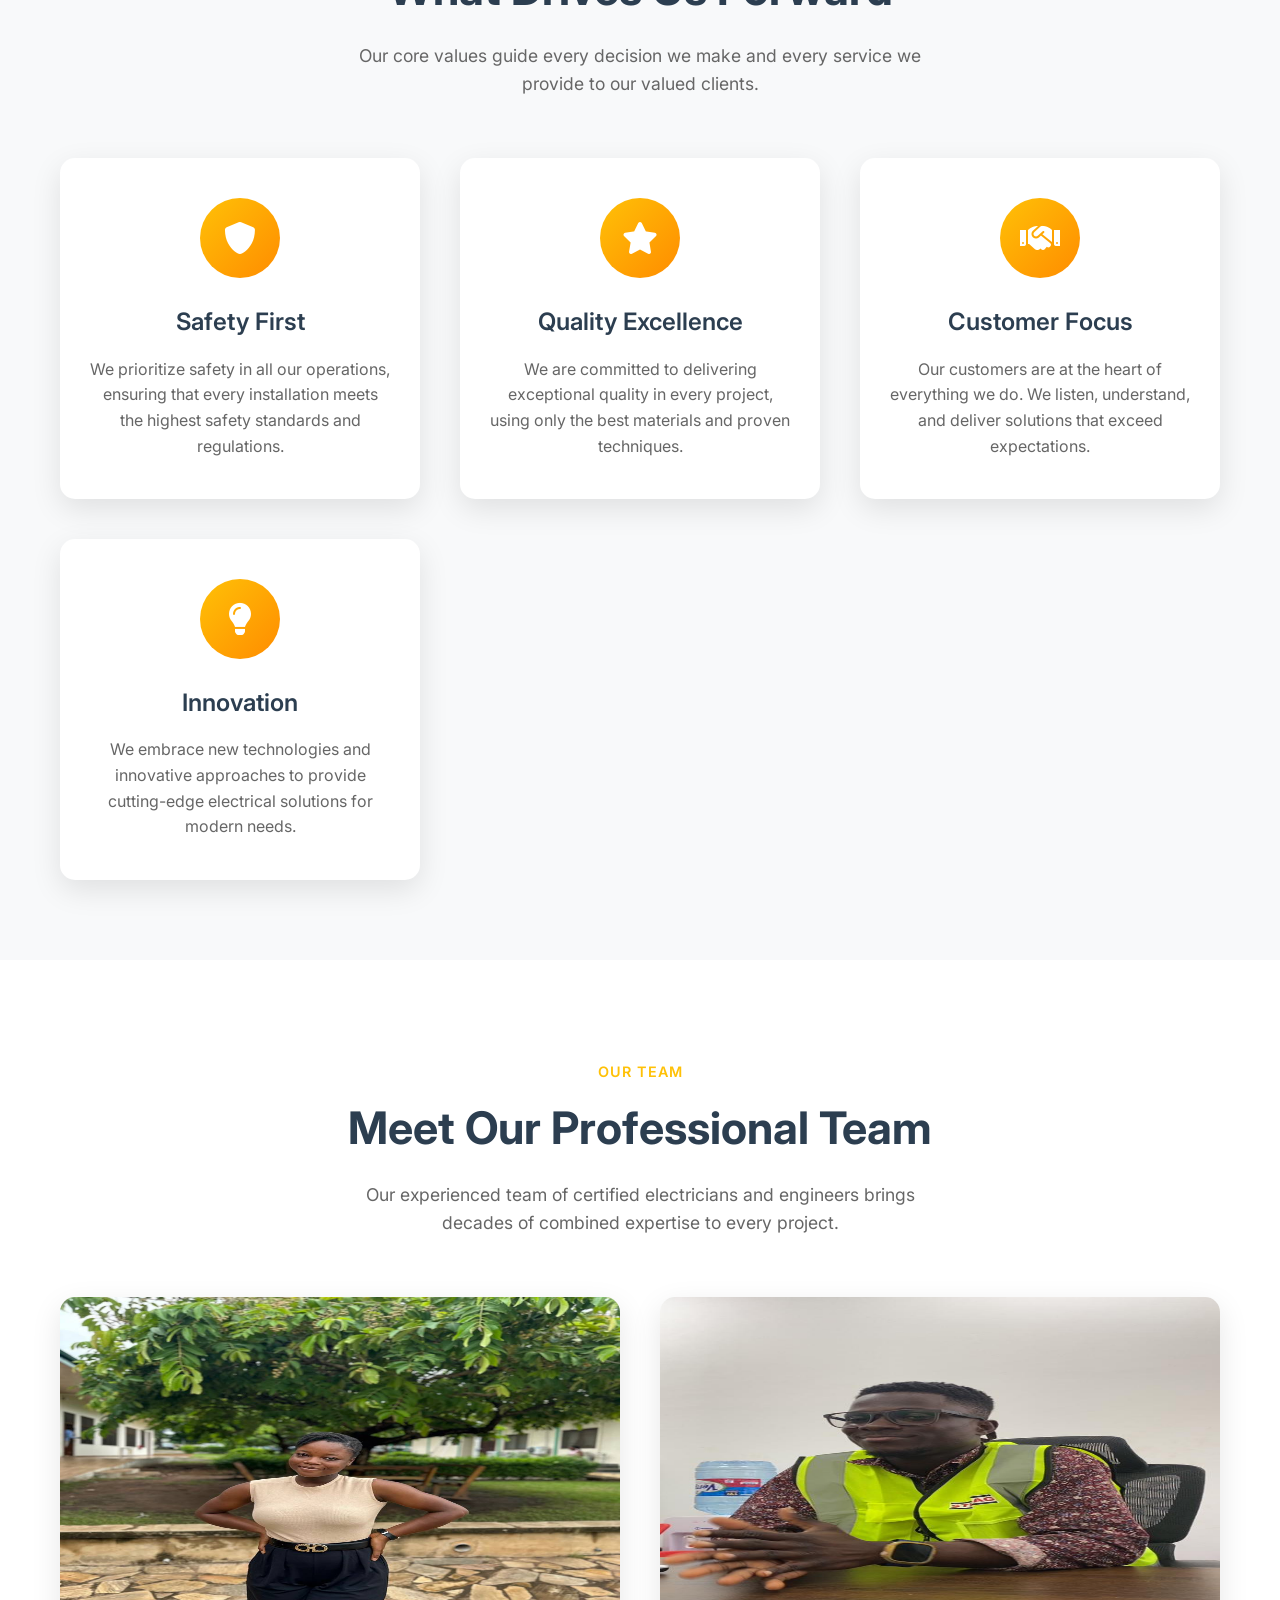
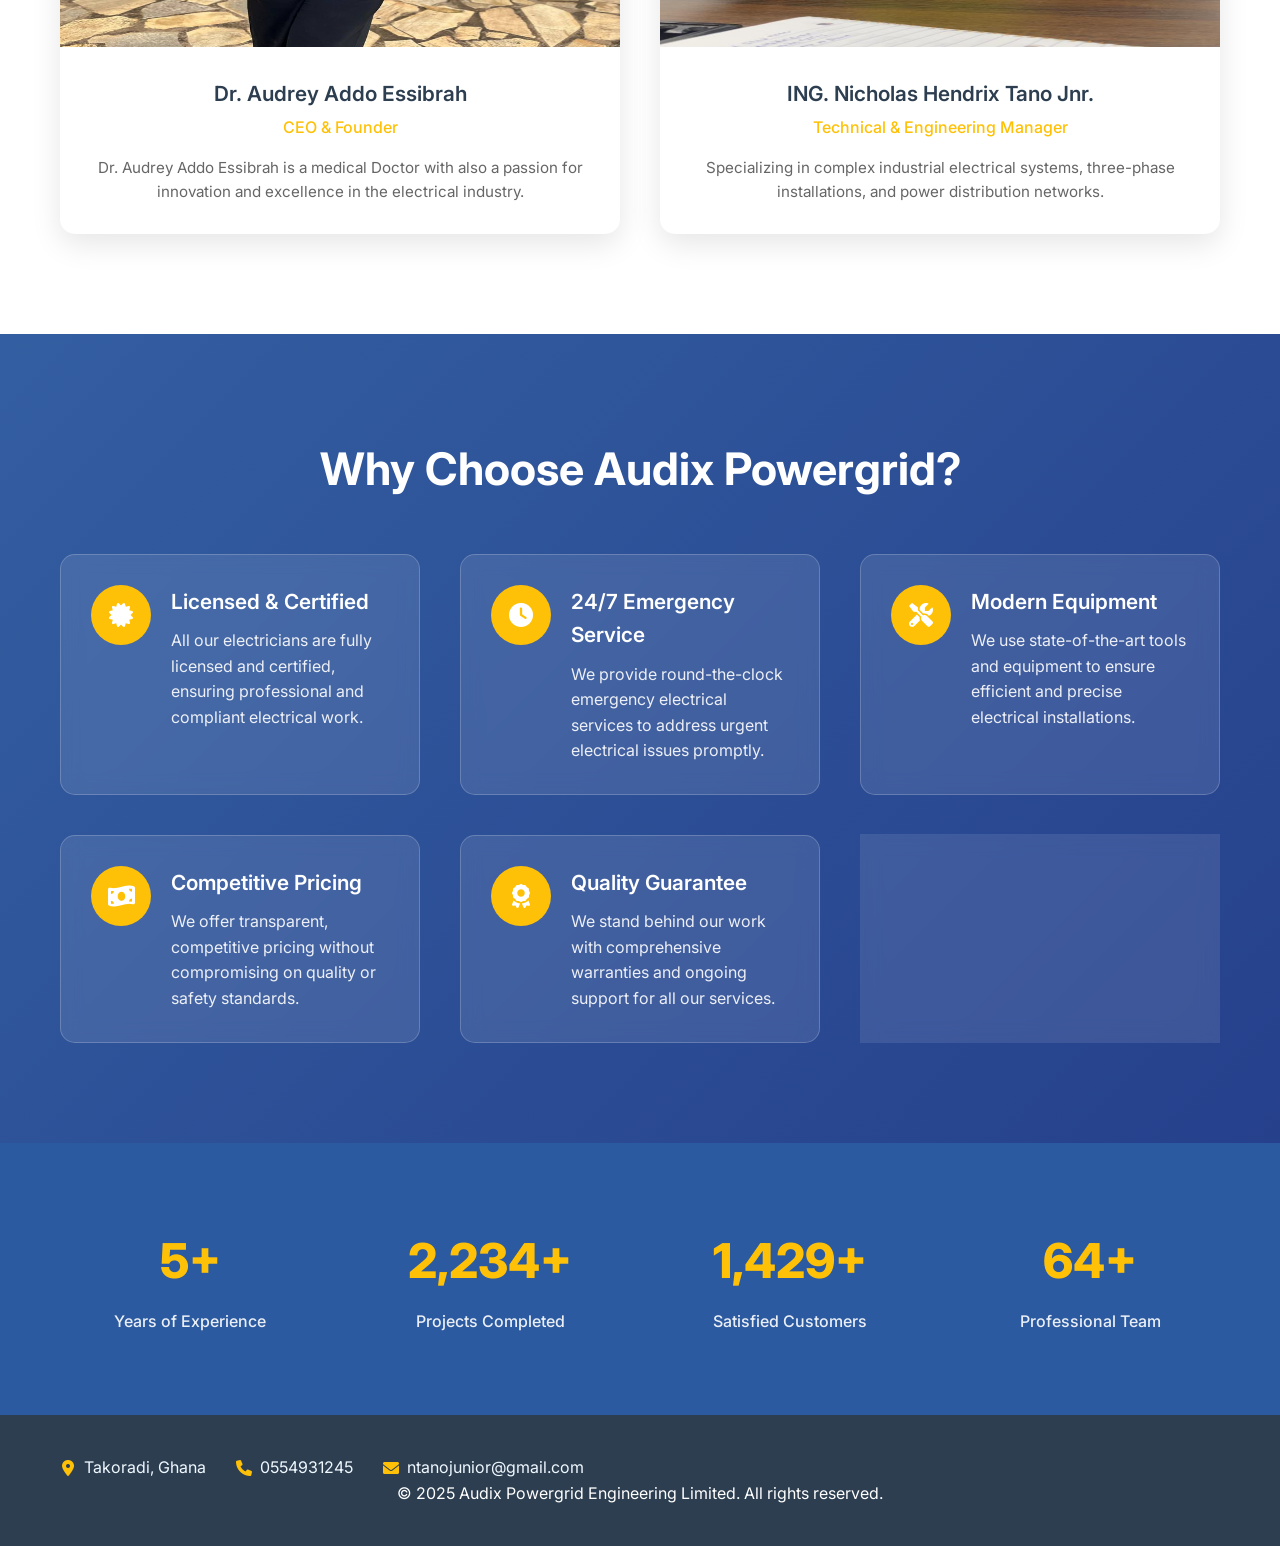
==== commit 24d80bc1: "Add files via upload" ====
--- a/about.html
+++ b/about.html
@@ -132,8 +132,8 @@
                        <img src="images/Nick office.jpeg" alt="">
                     </div>
                     <div class="team-info">
-                        <h4>Senior Electrician</h4>
-                        <div class="position">Industrial Specialist</div>
+                        <h4>ING. Nicholas Hendrix Tano Jnr.</h4>
+                        <div class="position">Technical & Engineering Manager</div>
                         <p>Specializing in complex industrial electrical systems, three-phase installations, and power distribution networks.</p>
                     </div>
                 </div>
